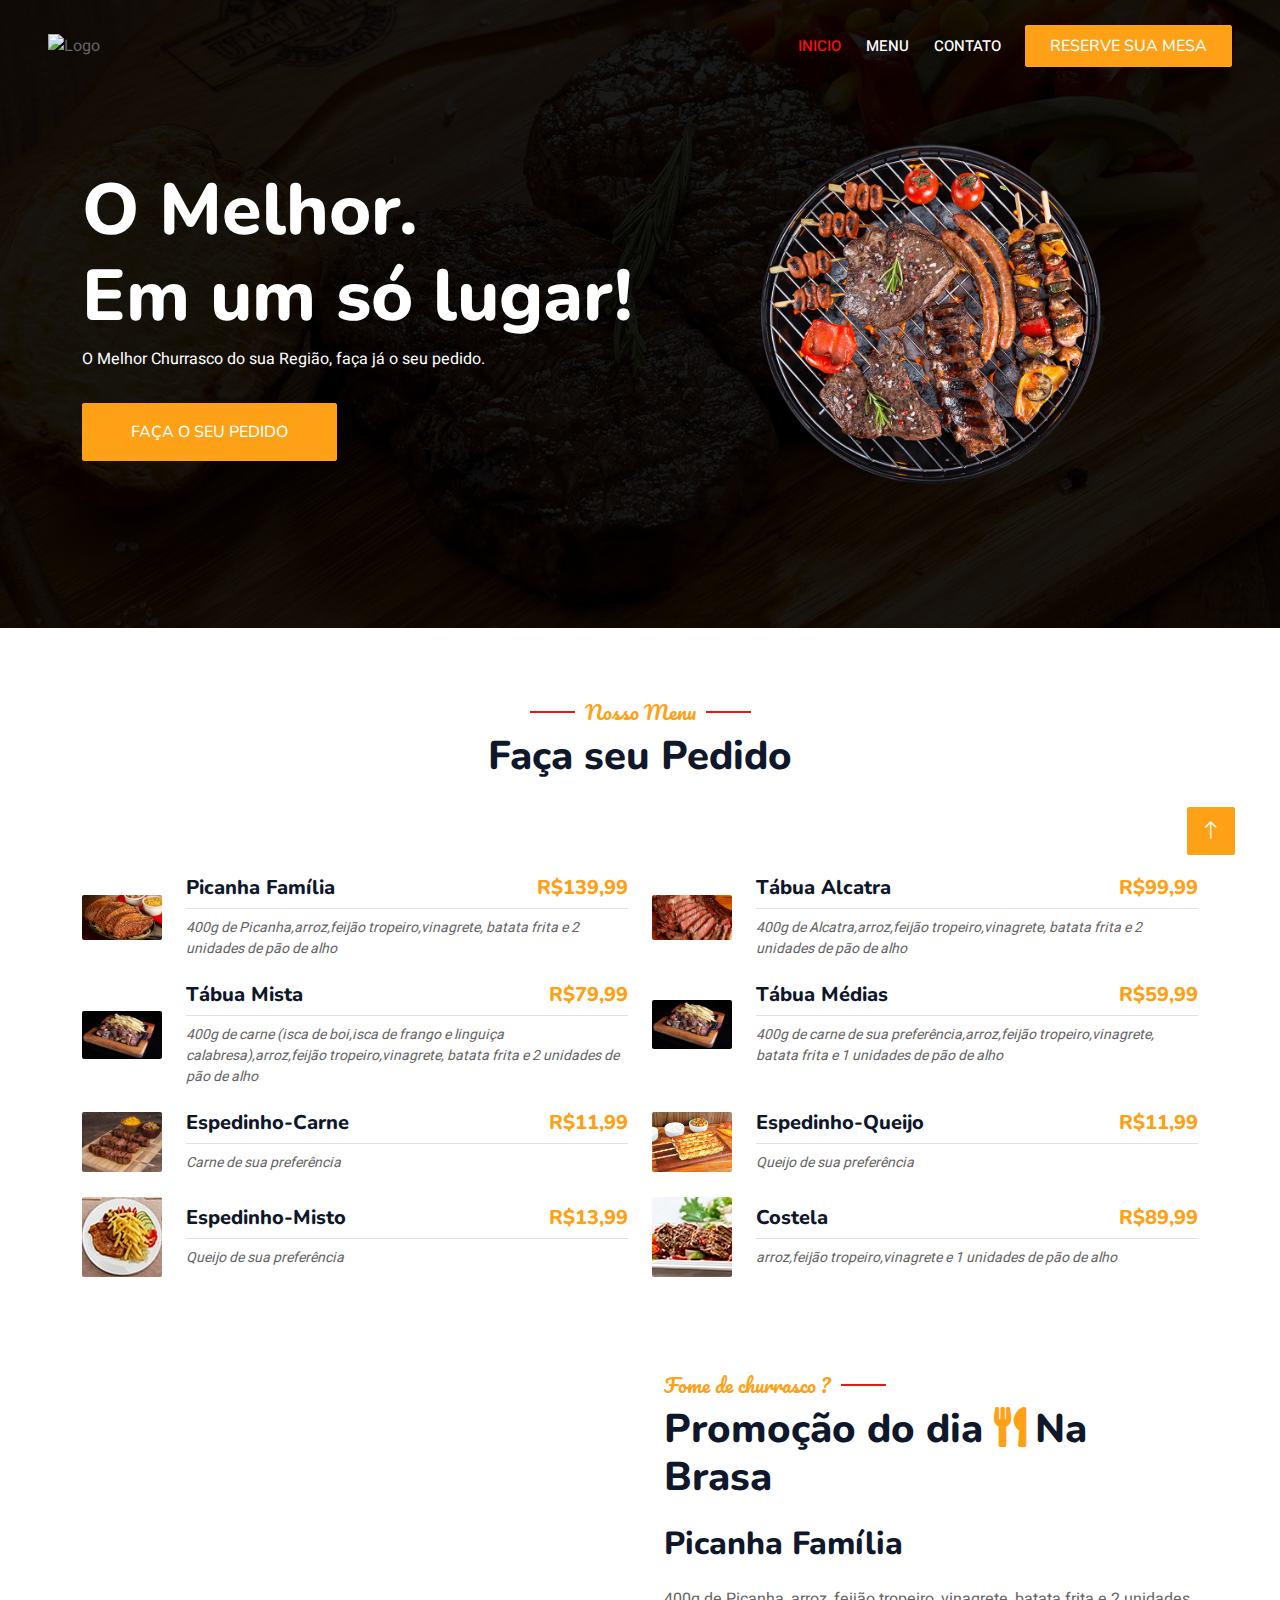
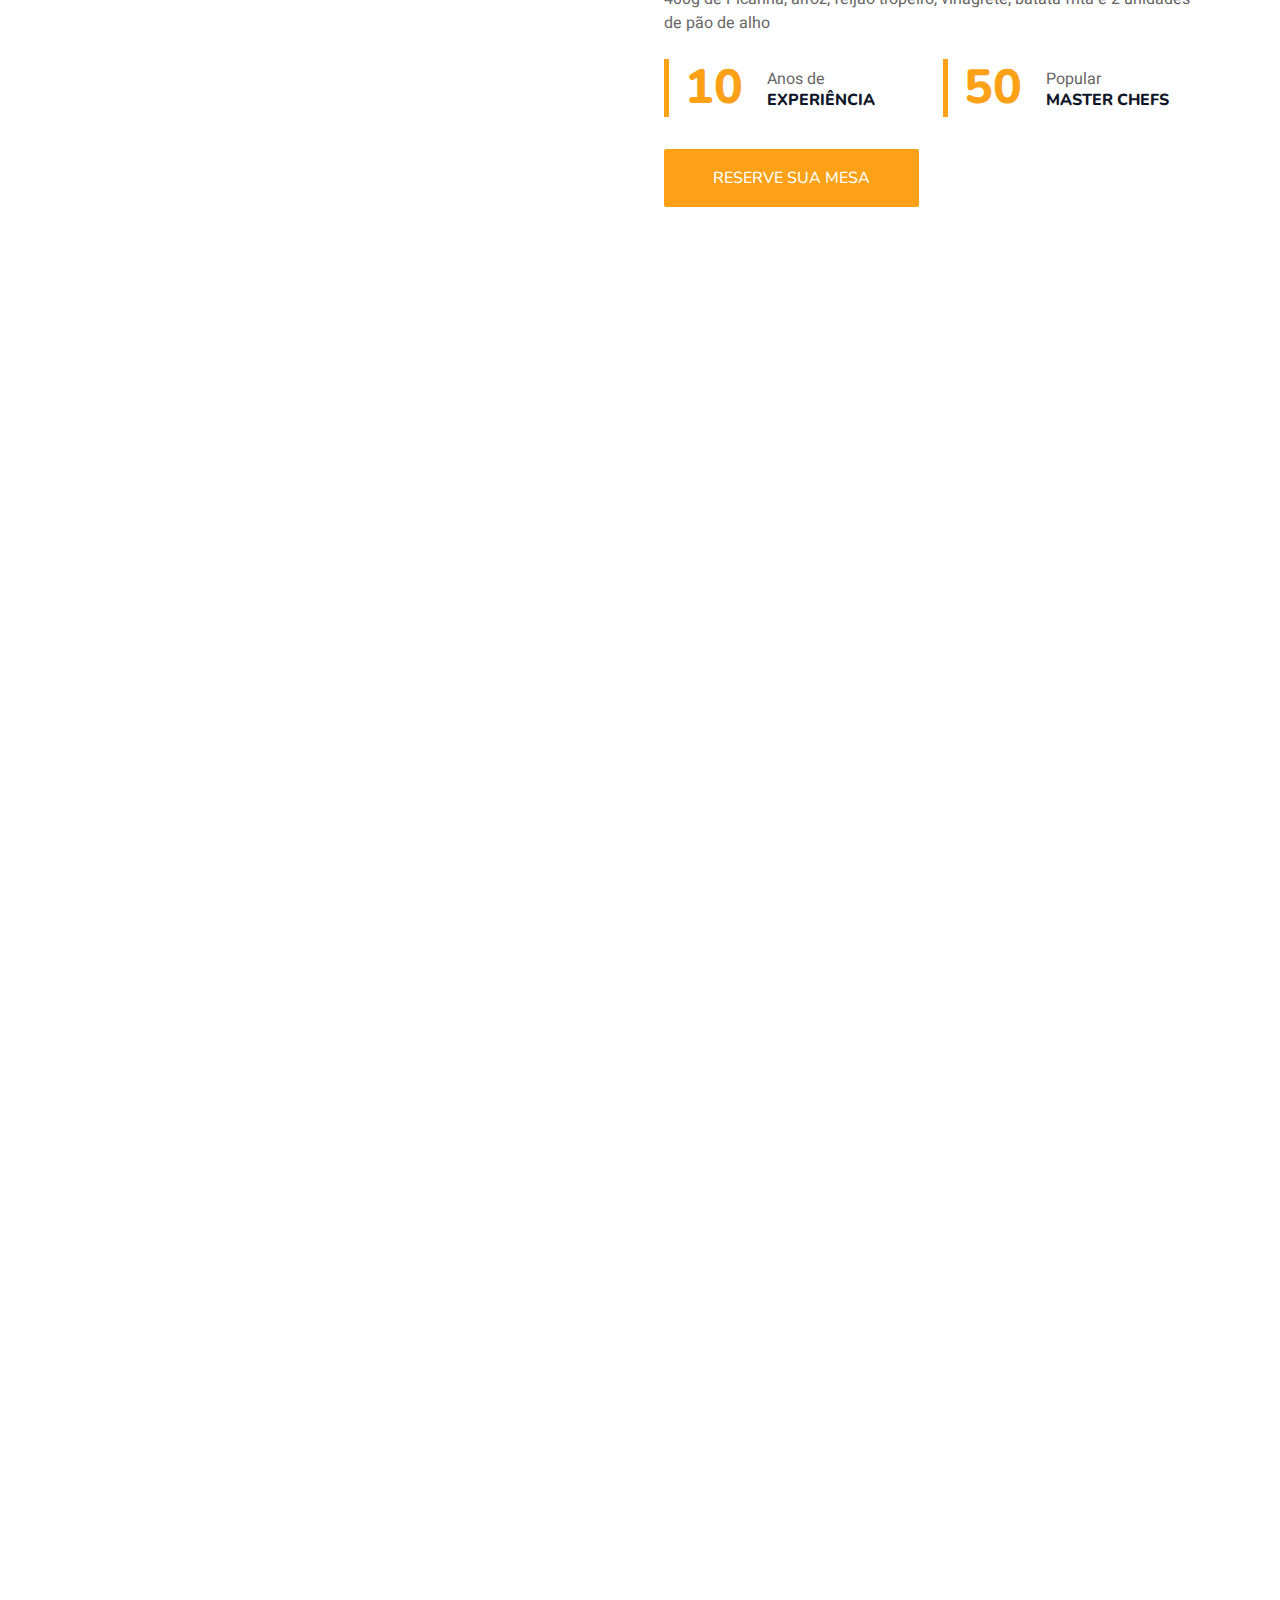
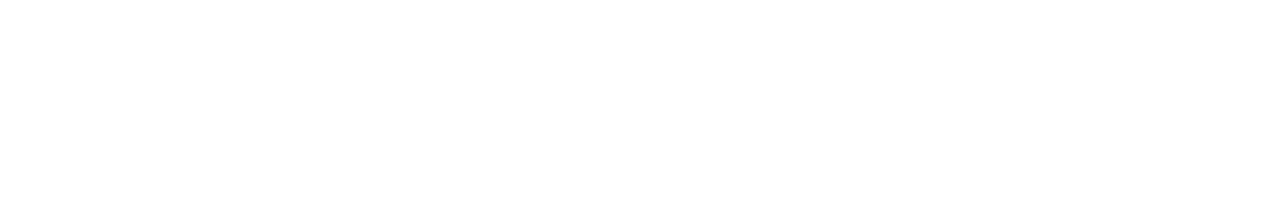
==== index.html @ fc456608 "Projeto de site Responsivo" ====
<!DOCTYPE html>
<html lang="pt-BR">

<head>
    <meta charset="utf-8">
    <title>Na Brasa </title>
    <meta content="width=device-width, initial-scale=1.0" name="viewport">
    <meta content="" name="keywords">
    <meta content="" name="description">

    <!-- Favicon -->
    <link href="img/favicon.ico" rel="icon" alt="imagem">
    <!-- Google Web Fonts -->
    <link rel="preconnect" href="https://fonts.googleapis.com">
    <link rel="preconnect" href="https://fonts.gstatic.com" crossorigin>
    <link href="https://fonts.googleapis.com/css2?family=Heebo:wght@400;500;600&family=Nunito:wght@600;700;800&family=Pacifico&display=swap" rel="stylesheet">

    <!-- Icon Font Stylesheet -->
    <link href="https://cdnjs.cloudflare.com/ajax/libs/font-awesome/5.10.0/css/all.min.css" rel="stylesheet">
    <link href="https://cdn.jsdelivr.net/npm/bootstrap-icons@1.4.1/font/bootstrap-icons.css" rel="stylesheet">

    <!-- Libraries Stylesheet -->
    <link href="lib/animate/animate.min.css" rel="stylesheet">
    <link href="lib/owlcarousel/assets/owl.carousel.min.css" rel="stylesheet">
    <link href="lib/tempusdominus/css/tempusdominus-bootstrap-4.min.css" rel="stylesheet" />

    <!-- Customized Bootstrap Stylesheet -->
    <link href="css/bootstrap.min.css" rel="stylesheet">

    <!-- Template Stylesheet -->
    <link href="css/style.css" rel="stylesheet">
</head>

<body>

   


    <div class="container-xxl bg-white p-0">
        <!-- Spinner Start -->
        <div id="spinner" class="show bg-white position-fixed translate-middle w-100 vh-100 top-50 start-50 d-flex align-items-center justify-content-center">
            <div class="spinner-border text-primary" style="width: 3rem; height: 3rem;" role="status">
                <span class="sr-only">Loading...</span>
            </div>
        </div>
        <!-- Spinner End -->


        <div class="container-xxl position-relative p-0">
            <nav class="navbar navbar-expand-lg navbar-dark bg-dark px-4 px-lg-5 py-3 py-lg-0">    
                    <img class="ChurrascoLogo" src="img/ChurrascoLogo.png" alt="Logo"> 
                </a>
                <button class="navbar-toggler" type="button" data-bs-toggle="collapse" data-bs-target="#navbarCollapse">
                    <span class="fa fa-bars"></span>
                </button>
               
                   
                <div class="collapse navbar-collapse" id="navbarCollapse">
                    <div class="navbar-nav ms-auto py-0 pe-4">
                        <a href="index.html" class="nav-item nav-link active">inicio</a>
                        <a href="menu.html" class="nav-item nav-link">Menu</a>
                        <div class="nav-item dropdown">
                            <div class="dropdown-menu m-0">
                                <a href="testimonial.html" class="dropdown-item">Clientes</a>
                            </div>
                        </div>
                        <a href="contact.html" class="nav-item nav-link">Contato</a>
                    </div>
                    <a href="contact.html" class="btn btn-primary py-2 px-4">Reserve sua Mesa</a>
                </div>
            </nav>
            
        </div>

            <div class="container-xxl py-5 bg-dark hero-header mb-0" >
                <div class="container my-5 py-5">
                    <div class="row align-items-center g-5">
                        <div class="col-lg-7 text-center text-lg-start">
                            <h1 class="display-2 text-white animated slideInLeft">O Melhor. <br>Em um só lugar!</h1>
                            <p class="text-white animated slideInLeft mb-4 pb-2">O Melhor Churrasco do sua Região, faça já o seu pedido.

                            </p>
                            <a href="contact.html" class="btn btn-primary py-sm-3 px-sm-5 me-3 animated slideInLeft"> Faça o seu Pedido</a>
                        </div>
                        <div class="col-lg-4 text-center text-lg-end overflow-hidden">
                            <img class="img-fluid" src="img/hero.png" alt="Churrasco Na Brasa">
                        </div>
                    </div>
                </div>
            </div>
        </div>
        <!-- Navbar & Hero End -->



        <div class="tab-class text-center wow fadeInUp" data-wow-delay="0.1s">

<br>

<div class="container-xxl py-5">
    <div class="container">
        <div class="text-center wow fadeInUp" data-wow-delay="0.1s">
            <h5 class="section-title ff-secondary text-center text-primary fw-normal">Nosso Menu</h5>
            <h1 class="mb-5">Faça seu Pedido</h1>
        </div>
<br>
<br>
        
              <div  class="tab-content">
                <div id="tab-1" class="tab-pane fade show p-0 active">
                    <div class="row g-4">
                        <div class="col-lg-6">
                            <div class="d-flex align-items-center">
                                
                                <img class="flex-shrink-0 img-fluid rounded"  src="img/picanha2.webp" alt="picanha1" style="width: 80px;">
                                <div class="w-100 d-flex flex-column text-start ps-4">
                                    <h5 class="d-flex justify-content-between border-bottom pb-2">
                                        <span>Picanha Família</span>
                                        <span class="text-primary">R$139,99</span>
                                    </h5>
                                    <small class="fst-italic">400g de Picanha,arroz,feijão tropeiro,vinagrete, batata frita e 2 unidades de pão de alho</small>
                                </div>
                            </div>
                        </div>
                        <div class="col-lg-6">
                            <div class="d-flex align-items-center">
                                <img class="flex-shrink-0 img-fluid rounded" src="img/Tabuaalcatra.jpg" alt="Alcatra" style="width: 80px;">
                                <div class="w-100 d-flex flex-column text-start ps-4">
                                    <h5 class="d-flex justify-content-between border-bottom pb-2">
                                        <span>Tábua Alcatra</span>
                                        <span class="text-primary">R$99,99</span>
                                    </h5>
                                    <small class="fst-italic">400g de Alcatra,arroz,feijão tropeiro,vinagrete, batata frita e 2 unidades de pão de alho</small>
                                </div>
                            </div>
                        </div>
                        <div class="col-lg-6">
                            <div class="d-flex align-items-center">
                                <img class="flex-shrink-0 img-fluid rounded" src="img/TabuaMista.jpg" alt="Mista" style="width: 80px;">
                                <div class="w-100 d-flex flex-column text-start ps-4">
                                    <h5 class="d-flex justify-content-between border-bottom pb-2">
                                        <span>Tábua Mista</span>
                                        <span class="text-primary">R$79,99</span>
                                    </h5>
                                    <small class="fst-italic">400g de carne (isca de boi,isca de frango e linguiça calabresa),arroz,feijão tropeiro,vinagrete, batata frita e 2 unidades de pão de alho</small>
                                </div>
                            </div>
                        </div>
                        <div class="col-lg-6">
                            <div class="d-flex align-items-center">
                                <img class="flex-shrink-0 img-fluid rounded" src="img/TabuaMista.jpg" alt="mista" style="width: 80px;">
                                <div class="w-100 d-flex flex-column text-start ps-4">
                                    <h5 class="d-flex justify-content-between border-bottom pb-2">
                                        <span>Tábua Médias</span>
                                        <span class="text-primary">R$59,99</span>
                                    </h5>
                                    <small class="fst-italic">400g de carne de sua preferência,arroz,feijão tropeiro,vinagrete, batata frita e 1 unidades de pão de alho</small>
                                </div>
                            </div>
                        </div>
                        <div class="col-lg-6">
                            <div class="d-flex align-items-center">
                                <img class="flex-shrink-0 img-fluid rounded" src="img/EspedinhoCarne.jpg" alt="carne" style="width: 80px;">
                                <div class="w-100 d-flex flex-column text-start ps-4">
                                    <h5 class="d-flex justify-content-between border-bottom pb-2">
                                        <span>Espedinho-Carne</span>
                                        <span class="text-primary">R$11,99</span>
                                    </h5>
                                    <small class="fst-italic">Carne de sua preferência</small>
                                </div>
                            </div>
                        </div>
                        <div class="col-lg-6">
                            <div class="d-flex align-items-center">
                                <img class="flex-shrink-0 img-fluid rounded" src="img/Espedinho-Queijo.jpg" alt="queijo" style="width: 80px;">
                                <div class="w-100 d-flex flex-column text-start ps-4">
                                    <h5 class="d-flex justify-content-between border-bottom pb-2">
                                        <span>Espedinho-Queijo</span>
                                        <span class="text-primary">R$11,99</span>
                                    </h5>
                                    <small class="fst-italic">Queijo de sua preferência</small>
                                </div>
                            </div>
                        </div>
                        <div class="col-lg-6">
                            <div class="d-flex align-items-center">
                                <img class="flex-shrink-0 img-fluid rounded" src="img/menu-6.jpg" alt="menu" style="width: 80px;">
                                <div class="w-100 d-flex flex-column text-start ps-4">
                                    <h5 class="d-flex justify-content-between border-bottom pb-2">
                                        <span>Espedinho-Misto</span>
                                        <span class="text-primary">R$13,99</span>
                                    </h5>
                                    <small class="fst-italic">Queijo de sua preferência</small>
                                </div>
                            </div>
                        </div>
                        <div class="col-lg-6">
                            <div class="d-flex align-items-center">
                                <img class="flex-shrink-0 img-fluid rounded" src="img/menu-8.jpg" alt="menu" style="width: 80px;">
                                <div class="w-100 d-flex flex-column text-start ps-4">
                                    <h5 class="d-flex justify-content-between border-bottom pb-2">
                                        <span>Costela</span>
                                        <span class="text-primary">R$89,99</span>
                                    </h5>
                                    <small class="fst-italic">arroz,feijão tropeiro,vinagrete e 1 unidades de pão de alho</small>
                                </div>
                    
                            </div> 
                        </div>
                        
                    </div>
                </div>
            </div>
        </div>
    </div>
</div>


<div class="container-xxl py-5">
    <div class="container">
        <div class="row g-5 align-items-center">
            <div class="col-lg-6">
                <div class="row g-3">
                    <div class="col-6 text-start">
                        <img class="img-fluid rounded w-100 wow zoomIn" data-wow-delay="0.1s" src="img/picanha2.webp" alt="picanha">
                    </div>
                    <div class="col-6 text-start">
                        <img class="img-fluid rounded w-75 wow zoomIn" data-wow-delay="0.3s" src="img/picanha1.webp"  alt="picanha" style="margin-top: 25%;">
                    </div>
                    <div class="col-6 text-end">
                        <img class="img-fluid rounded w-75 wow zoomIn" data-wow-delay="0.5s" src="img/picanha3" alt="picanha">
                    </div>
                    <div class="col-6 text-end">
                        <img class="img-fluid rounded w-100 wow zoomIn" data-wow-delay="0.7s" src="img/picanha4" alt="picanha">
                    </div>
                </div>
            </div>
            <div class="col-lg-6">
                <h5 class="section-title ff-secondary text-start text-primary fw-normal">Fome de churrasco ? </h5>
                <h1 class="mb-4"> Promoção do dia <i class="fa fa-utensils text-primary me-2"></i>Na Brasa</h1>
                
                <h2 class="mb-4">Picanha Família</h2> 
                <p class="mb-4">400g de Picanha, arroz, feijão tropeiro, vinagrete, batata frita e 2 unidades de pão de alho</p>
                <div class="row g-4 mb-4">
                    <div class="col-sm-6">
                        <div class="d-flex align-items-center border-start border-5 border-primary px-3">
                            <h1 class="flex-shrink-0 display-5 text-primary mb-0" data-toggle="counter-up">10</h1>
                            <div class="ps-4">
                                <p class="mb-0">Anos de </p>
                                <h6 class="text-uppercase mb-0">Experiência</h6>
                            </div>
                        </div>
                    </div>
                    <div class="col-sm-6">
                        <div class="d-flex align-items-center border-start border-5 border-primary px-3">
                            <h1 class="flex-shrink-0 display-5 text-primary mb-0" data-toggle="counter-up">50</h1>
                            <div class="ps-4">
                                <p class="mb-0">Popular</p>
                                <h6 class="text-uppercase mb-0">Master Chefs</h6>
                            </div>
                        </div>
                    </div>
                </div>
                <a class="btn btn-primary py-3 px-5 mt-2" href="contact.html">Reserve sua mesa</a>
            </div>
        </div>
    </div>
</div>

<br>
<br>




        <!-- Service Start -->
       

        <!-- Reservation Start -->
        

        <div class="modal fade" id="videoModal" tabindex="-1" aria-labelledby="exampleModalLabel" aria-hidden="true">
            <div class="modal-dialog">
                <div class="modal-content rounded-0">
                    <div class="modal-header">
                        <h5 class="modal-title" id="exampleModalLabel">Youtube Video</h5>
                        <button type="button" class="btn-close" data-bs-dismiss="modal" aria-label="Close"></button>
                    </div>
                    <div class="modal-body">
                        <!-- 16:9 aspect ratio -->
                        <div class="ratio ratio-16x9">
                            <iframe class="embed-responsive-item" src="" id="video" allowfullscreen allowscriptaccess="always"
                                allow="autoplay"></iframe>
                        </div>
                    </div>
                </div>
            </div>
        </div>
        <!-- Reservation Start -->


        <!-- Team Start -->
        <div class="container-xxl pt-5 pb-3">
            <div class="container">
                <div class="text-center wow fadeInUp" data-wow-delay="0.1s">
                    <h5 class="section-title ff-secondary text-center text-primary fw-normal">Nosso time</h5>
                    <h1 class="mb-5">Nossos chefs</h1>
                </div>
                <div class="row g-4">
                    <div class="col-lg-3 col-md-6 wow fadeInUp" data-wow-delay="0.1s">
                        <div class="team-item text-center rounded overflow-hidden">
                            <div class="rounded-circle overflow-hidden m-4">
                                <img class="img-fluid" src="img/team-1.jpg" alt="time">
                            </div>
                            <h5 class="nomechef" class="mb-0">Micael Jacquin</h5>
                            <small class="nomechef" >Cortes</small>
                            
                        </div>
                    </div>
                    <div class="col-lg-3 col-md-6 wow fadeInUp" data-wow-delay="0.3s">
                        <div class="team-item text-center rounded overflow-hidden">
                            <div class="rounded-circle overflow-hidden m-4">
                                <img class="img-fluid" src="img/team-2.jpg" alt="time">
                            </div>
                            <h5 class="nomechef" class="mb-0">Rodrigo  Carosella</h5>
                            <small class="nomechef" >Especiarias</small>
                           
                        </div>
                    </div>
                    <div class="col-lg-3 col-md-6 wow fadeInUp" data-wow-delay="0.5s">
                        <div class="team-item text-center rounded overflow-hidden">
                            <div class="rounded-circle overflow-hidden m-4">
                                <img class="img-fluid" src="img/team-3.jpg" alt="time">
                            </div>
                            <h5 class="nomechef" class="mb-0">Leonardo Fogaça</h5>
                            <small  class="nomechef" >Mise en place</small>
                          
                        </div>
                    </div>
                    <div class="col-lg-3 col-md-6 wow fadeInUp" data-wow-delay="0.7s">
                        <div class="team-item text-center rounded overflow-hidden">
                            <div class="rounded-circle overflow-hidden m-4">
                                <img class="img-fluid" src="img/team-4.jpg" alt="time">
                            </div>
                            <h5 class="nomechef" class="mb-0">Igor Master</h5>
                            <small class="nomechef" >Carnes</small>
                            <div class="d-flex justify-content-center mt-3">
                                <!--
                                <a class="btn btn-square btn-primary mx-1" href=""><i class="fab fa-facebook-f"></i></a>
                                <a class="btn btn-square btn-primary mx-1" href=""><i class="fab fa-twitter"></i></a>
                                <a class="btn btn-square btn-primary mx-1" href=""><i class="fab fa-instagram"></i></a>
                            </div> -->
                        </div>
                    </div>
                </div>
            </div>
        </div>
        <!-- Team End -->


        <!-- Testimonial Start -->
        <div class="container-xxl py-5 wow fadeInUp" data-wow-delay="0.1s">
            <div class="container">
                <div class="text-center">
                    <h5 class="section-title ff-secondary text-center text-primary fw-normal">Comentários</h5>
                    <h1 class="mb-5">Nossos Clientes!!!</h1>
                </div>
                <div class="owl-carousel testimonial-carousel">
                    <div class="testimonial-item bg-transparent border rounded p-4">
                        <i class="fa fa-quote-left fa-2x text-primary mb-3"></i>
                        <p>Nossa a comida deles é maravilhora merecem 5 estrelas!</p>
                        <div class="d-flex align-items-center">
                            <img class="img-fluid flex-shrink-0 rounded-circle" src="img/testimonial-1.jpg" alt="imagem" style="width: 50px; height: 50px;">
                            <div class="ps-3">
                                <h5 class="mb-1">Maira Eduarda</h5>
                                <small>Arquiteta</small>
                            </div>
                        </div>
                    </div>
                    <div class="testimonial-item bg-transparent border rounded p-4">
                        <i class="fa fa-quote-left fa-2x text-primary mb-3"></i>
                        <p>Aquela carne foi feita pelos Deuzes...</p>
                        <div class="d-flex align-items-center">
                            <img class="img-fluid flex-shrink-0 rounded-circle" src="img/testimonial-2.jpg" alt="cliente" style="width: 50px; height: 50px;">
                            <div class="ps-3">
                                <h5 class="mb-1">Pedro joão</h5>
                                <small>Artista</small>
                            </div>
                        </div>
                    </div>
                    <div class="testimonial-item bg-transparent border rounded p-4">
                        <i class="fa fa-quote-left fa-2x text-primary mb-3"></i>
                        <p>O atendimento é maravilhoso, babida gelada e muita comida boa</p>
                        <div class="d-flex align-items-center">
                            <img class="img-fluid flex-shrink-0 rounded-circle" src="img/testimonial-3.jpg" alt="cliente" style="width: 50px; height: 50px;">
                            <div class="ps-3">
                                <h5 class="mb-1">joão marinho</h5>
                                <small>Produtor</small>
                            </div>
                        </div>
                    </div>
                    <div class="testimonial-item bg-transparent border rounded p-4">
                        <i class="fa fa-quote-left fa-2x text-primary mb-3"></i>
                        <p>Super recomendo, pode ter certeza que vou voltar com a minha família</p>
                        <div class="d-flex align-items-center">
                            <img class="img-fluid flex-shrink-0 rounded-circle" src="img/testimonial-4.jpg" alt="cliente" style="width: 50px; height: 50px;">
                            <div class="ps-3">
                                <h5 class="mb-1">Isadora</h5>
                                <small>Advogada</small>
                            </div>
                        </div>
                    </div>
                </div>
            </div>
        </div>
        <!-- Testimonial End -->
        

        <!-- Footer Start -->
        <div class="container-fluid bg-dark text-light footer pt-5 mt-5 wow fadeIn" data-wow-delay="0.1s">
            <div class="container py-5">
                <div class="row g-5">
                    <div class="col-lg-3 col-md-6">
                        <h4 class="section-title ff-secondary text-start text-primary fw-normal mb-4">Companhia</h4>
                        <a class="btn btn-link" href="index.html">Inicio</a>
                        <a class="btn btn-link" href="contact.html">Contato</a>
                        <a class="btn btn-link" href="contact.html">Reserva</a>
                    
            
                    </div>
                    <div class="col-lg-3 col-md-6">
                        <h4 class="section-title ff-secondary text-start text-primary fw-normal mb-4">contatos</h4>
                        <p class="mb-2"><i class="fa fa-map-marker-alt me-3"></i>Rua doutor Gama Rosa, N° 170</p>
                        <p class="mb-2"><i class="fa fa-phone-alt me-3"></i>+55 (21) 9856 - 7890</p>
                        <p class="mb-2"><i class="fa fa-envelope me-3"></i>nabrasa@gmail.com</p>
                       
                    </div>
                    <div class="col-lg-3 col-md-6">
                        <h4 class="section-title ff-secondary text-start text-primary fw-normal mb-4">Horários</h4>
                        <h5 class="text-light fw-normal">Terça a sábado</h5>
                        <p> 09:00hs - 22:00hs</p>
                        <h5 class="text-light fw-normal">Domingo</h5>
                        <p>09:00hs - 15:00hs</p>
                    </div>
                    <div class="col-lg-3 col-md-6">
                        <h4 class="section-title ff-secondary text-start text-primary fw-normal mb-4">Boletim de Notícias</h4>
                        <p>Fique por dentro das nossas PROMOÇÕES.</p>
                        <div class="position-relative mx-auto" style="max-width: 400px;">
                            <input class="form-control border-primary w-100 py-3 ps-4 pe-5" type="text" placeholder="Email">
                            <button type="button" class="btn btn-primary py-2 position-absolute top-0 end-0 mt-2 me-2">Enviar</button>
                        </div>
                    </div>
                </div>
            </div>
            <div class="container">
                <div class="copyright">
                    <div class="row">
                        <div class="col-md-6 text-center text-md-start mb-3 mb-md-0">
                            &copy; <a class="border-bottom" href="#">By Igor Gabriel </a>  All Right Reserved. 
							
							<!--/*** This template is free as long as you keep the footer author’s credit link/attribution link/backlink. If you'd like to use the template without the footer author’s credit link/attribution link/backlink, you can purchase the Credit Removal License from "https://htmlcodex.com/credit-removal". Thank you for your support. ***/-->
							Designed By <a class="border-bottom" href="https://htmlcodex.com">HTML Codex</a><br><br>
                            Distributed By <a class="border-bottom" href="https://themewagon.com" target="_blank">ThemeWagon</a>
                        </div>
                        
                    </div>
                </div>
            </div>
        </div>
        <!-- Footer End -->


        <!-- Back to Top -->
        <a href="#" class="btn btn-lg btn-primary btn-lg-square back-to-top"><i class="bi bi-arrow-up"></i></a>
    </div>

    <!-- JavaScript Libraries -->
    <script src="https://code.jquery.com/jquery-3.4.1.min.js"></script>
    <script src="https://cdn.jsdelivr.net/npm/bootstrap@5.0.0/dist/js/bootstrap.bundle.min.js"></script>
    <script src="lib/wow/wow.min.js"></script>
    <script src="lib/easing/easing.min.js"></script>
    <script src="lib/waypoints/waypoints.min.js"></script>
    <script src="lib/counterup/counterup.min.js"></script>
    <script src="lib/owlcarousel/owl.carousel.min.js"></script>
    <script src="lib/tempusdominus/js/moment.min.js"></script>
    <script src="lib/tempusdominus/js/moment-timezone.min.js"></script>
    <script src="lib/tempusdominus/js/tempusdominus-bootstrap-4.min.js"></script>

    <!-- Template Javascript -->
    <script src="js/main.js"></script>
</body>

</html>
---- css/style.css ----
/********** Template CSS **********/

body{

   background-color: #ffffff;
}

.element.style {
    background-color: #000000;
}
.col{
    margin-bottom: 100%
}
.ChurrascoLogo{
    
   width: 16%;
   height: auto;
    margin: 0%;
    padding: 0%;
}


:root {
    --primary: #fa1010;
    --light: #ffffff;
    --dark: #000000;
}  
.ff-secondary {
    font-family: 'Pacifico', cursive;
}

.fw-medium {
    font-weight: 600 !important;
}

.fw-semi-bold {
    font-weight: 700 !important;
}

.back-to-top {
    position: fixed;
    display: none;
    right: 45px;
    bottom: 45px;
    z-index: 99;
}


/*** Spinner ***/
#spinner {
    opacity: 0;
    visibility: hidden;
    transition: opacity .5s ease-out, visibility 0s linear .5s;
    z-index: 99999;
}

#spinner.show {
    transition: opacity .5s ease-out, visibility 0s linear 0s;
    visibility: visible;
    opacity: 1;
}


/*** Button ***/
.btn {
    font-family: 'Nunito', sans-serif;
    font-weight: 500;
    text-transform: uppercase;
    transition: .5s;
}

.btn.btn-primary,
.btn.btn-secondary {
    color: #ffffff;
}

.btn-square {
    width: 38px;
    height: 38px;
}

.btn-sm-square {
    width: 32px;
    height: 32px;
}

.btn-lg-square {
    width: 48px;
    height: 48px;
}

.btn-square,
.btn-sm-square,
.btn-lg-square {
    padding: 0;
    display: flex;
    align-items: center;
    justify-content: center;
    font-weight: normal;
    border-radius: 2px;
}


/*** Navbar ***/
.navbar-dark .navbar-nav .nav-link {
    position: relative;
    margin-left: 25px;
    padding: 35px 0;
    font-size: 15px;
    color: var(--light) !important;
    text-transform: uppercase;
    font-weight: 500;
    outline: none;
    transition: .5s;
}

.sticky-top.navbar-dark .navbar-nav .nav-link {
    padding: 20px 0;
}

.navbar-dark .navbar-nav .nav-link:hover,
.navbar-dark .navbar-nav .nav-link.active {
    color: var(--primary) !important;
}

.navbar-dark .navbar-brand img {
    max-height: 60px;
    transition: .5s;
}

.sticky-top.navbar-dark .navbar-brand img {
    max-height: 45px;
}

@media (max-width: 991.98px) {
    .sticky-top.navbar-dark {
        position: relative;
    }

    .navbar-dark .navbar-collapse {
        margin-top: 15px;
        border-top: 3px solid rgba(255, 255, 255, 0.993)
    }

    .navbar-dark .navbar-nav .nav-link,
    .sticky-top.navbar-dark .navbar-nav .nav-link {
        padding: 10px 0;
        margin-left: 0;
    }

    .navbar-dark .navbar-brand img {
        max-height: 45px;
    }
}

@media (min-width: 992px) {
    .navbar-dark {
        position: absolute;
        width: 100%;
        top: 0;
        left: 0;
        z-index: 999;
        background: transparent !important;
    }
    
    .sticky-top.navbar-dark {
        position: fixed;
        background: var(--dark) !important;
    }
}


/*** Hero Header ***/
.hero-header {
    background: linear-gradient(rgba(0, 0, 0, 0.9), rgba(0, 0, 0, 0.9)), url(../img/bg-hero.jpg);
    background-position: center center;
    background-repeat: no-repeat;
    background-size: cover;
}

.hero-header img {
    animation: imgRotate 50s linear infinite;
}

@keyframes imgRotate { 
    100% { 
        transform: rotate(360deg); 
    } 
}

.breadcrumb-item + .breadcrumb-item::before {
    color: rgb(252, 250, 250);
}


/*** Section Title ***/
.section-title {
    position: relative;
    display: inline-block;
}

.section-title::before {
    position: absolute;
    content: "";
    width: 45px;
    height: 2px;
    top: 50%;
    left: -55px;
    margin-top: -1px;
    background: var(--primary);
}

.section-title::after {
    position: absolute;
    content: "";
    width: 45px;
    height: 2px;
    top: 50%;
    right: -55px;
    margin-top: -1px;
    background: var(--primary);
}

.section-title.text-start::before,
.section-title.text-end::after {
    display: none;
}


/*** Service ***/
.service-item {
    box-shadow: 0 0 45px rgba(243, 2, 2, 0.08);
    transition: .5s;
}

.service-item:hover {
    background: var(--primary);
}

.service-item * {
    transition: .5s;
}

.service-item:hover * {
    color: var(--light) !important;
}


/*** Food Menu ***/
.nav-pills .nav-item .active {
    border-bottom: 2px solid var(--primary);
}


/*** Youtube Video ***/
.video {
    position: relative;
    height: 100%;
    min-height: 500px;
    background: linear-gradient(rgba(0, 0, 0, 0.1), rgba(0, 0, 0, 0.1)), url(../img/video.jpg);
    background-position: center center;
    background-repeat: no-repeat;
    background-size: cover;
}

.video .btn-play {
    position: absolute;
    z-index: 3;
    top: 50%;
    left: 50%;
    transform: translateX(-50%) translateY(-50%);
    box-sizing: content-box;
    display: block;
    width: 32px;
    height: 44px;
    border-radius: 50%;
    border: none;
    outline: none;
    padding: 18px 20px 18px 28px;
}

.video .btn-play:before {
    content: "";
    position: absolute;
    z-index: 0;
    left: 50%;
    top: 50%;
    transform: translateX(-50%) translateY(-50%);
    display: block;
    width: 100px;
    height: 100px;
    background: var(--primary);
    border-radius: 50%;
    animation: pulse-border 1500ms ease-out infinite;
}

.video .btn-play:after {
    content: "";
    position: absolute;
    z-index: 1;
    left: 50%;
    top: 50%;
    transform: translateX(-50%) translateY(-50%);
    display: block;
    width: 100px;
    height: 100px;
    background: var(--primary);
    border-radius: 50%;
    transition: all 200ms;
}

.video .btn-play img {
    position: relative;
    z-index: 3;
    max-width: 100%;
    width: auto;
    height: auto;
}

.video .btn-play span {
    display: block;
    position: relative;
    z-index: 3;
    width: 0;
    height: 0;
    border-left: 32px solid var(--dark);
    border-top: 22px solid transparent;
    border-bottom: 22px solid transparent;
}

@keyframes pulse-border {
    0% {
        transform: translateX(-50%) translateY(-50%) translateZ(0) scale(1);
        opacity: 1;
    }

    100% {
        transform: translateX(-50%) translateY(-50%) translateZ(0) scale(1.5);
        opacity: 0;
    }
}

#videoModal {
    z-index: 99999;
}

#videoModal .modal-dialog {
    position: relative;
    max-width: 800px;
    margin: 60px auto 0 auto;
}

#videoModal .modal-body {
    position: relative;
    padding: 0px;
}

#videoModal .close {
    position: absolute;
    width: 30px;
    height: 30px;
    right: 0px;
    top: -30px;
    z-index: 999;
    font-size: 30px;
    font-weight: normal;
    color: #FFFFFF;
    background: #000000;
    opacity: 1;
}


/*** Team ***/

.nomechef{
    color: #FFFFFF;
}

.team-item {
    background-color: #000000;
    height: calc(100% - 38px);
    transition: .5s;
}

.team-item img {
    transition: .5s;
}

.team-item:hover img {
    transform: scale(1.1);
}

.team-item:hover {
    height: 100%;
}

.team-item .btn {
    border-radius: 38px 38px 0 0;
}


/*** Testimonial ***/
.testimonial-carousel .owl-item .testimonial-item,
.testimonial-carousel .owl-item.center .testimonial-item * {
    
    transition: .5s;
}

.testimonial-carousel .owl-item.center .testimonial-item {
    background:black  !important;
    border-color: white !important;
}

.testimonial-carousel .owl-item.center .testimonial-item * {
    color: var(--light) !important;
}

.testimonial-carousel .owl-dots {
    margin-top: 24px;
    display: flex;
    align-items: flex-end;
    justify-content: center;
}

.testimonial-carousel .owl-dot {
    position: relative;
    display: inline-block;
    margin: 0 5px;
    width: 15px;
    height: 15px;
    border: 1px solid #CCCCCC;
    border-radius: 15px;
    transition: .5s;
}

.testimonial-carousel .owl-dot.active {
    background: var(--primary);
    border-color: var(--primary);
}


/*** Footer ***/
.footer .btn.btn-social {
    margin-right: 5px;
    width: 35px;
    height: 35px;
    display: flex;
    align-items: center;
    justify-content: center;
    color: var(--light);
    border: 1px solid #FFFFFF;
    border-radius: 35px;
    transition: .3s;
}

.footer .btn.btn-social:hover {
    color: var(--primary);
}

.footer .btn.btn-link {
    display: block;
    margin-bottom: 5px;
    padding: 0;
    text-align: left;
    color: #ffffff;
    font-size: 15px;
    font-weight: normal;
    text-transform: capitalize;
    transition: .3s;
}

.footer .btn.btn-link::before {
    position: relative;
    content: "\f105";
    font-family: "Font Awesome 5 Free";
    font-weight: 900;
    margin-right: 10px;
}

.footer .btn.btn-link:hover {
    letter-spacing: 1px;
    box-shadow: none;
}

.footer .copyright {
    padding: 25px 0;
    font-size: 15px;
    border-top: 1px solid rgba(256, 256, 256, .1);
}

.footer .copyright a {
    color: var(--light);
}

.footer .footer-menu a {
    margin-right: 15px;
    padding-right: 15px;
    border-right: 1px solid hsla(0, 20%, 96%, 0.986);
}

.footer .footer-menu a:last-child {
    margin-right: 0;
    padding-right: 0;
    border-right: none;
}
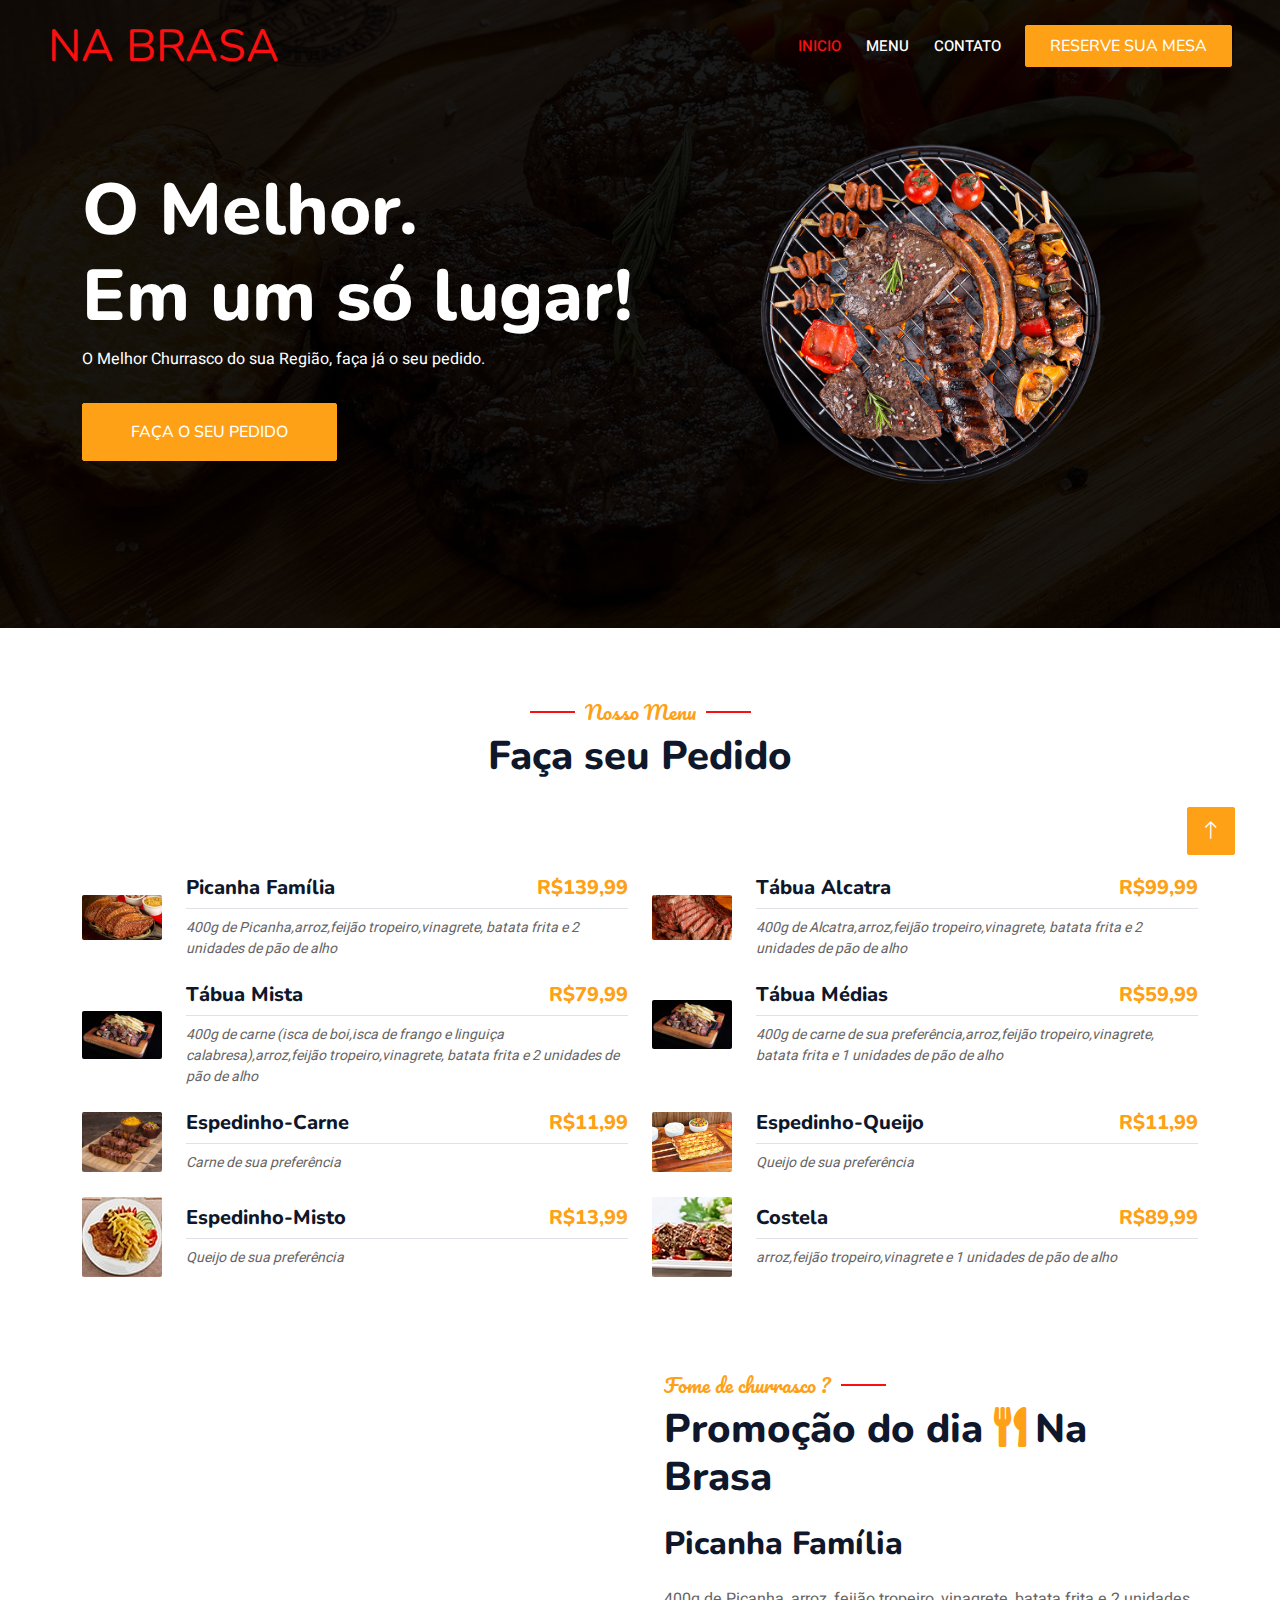
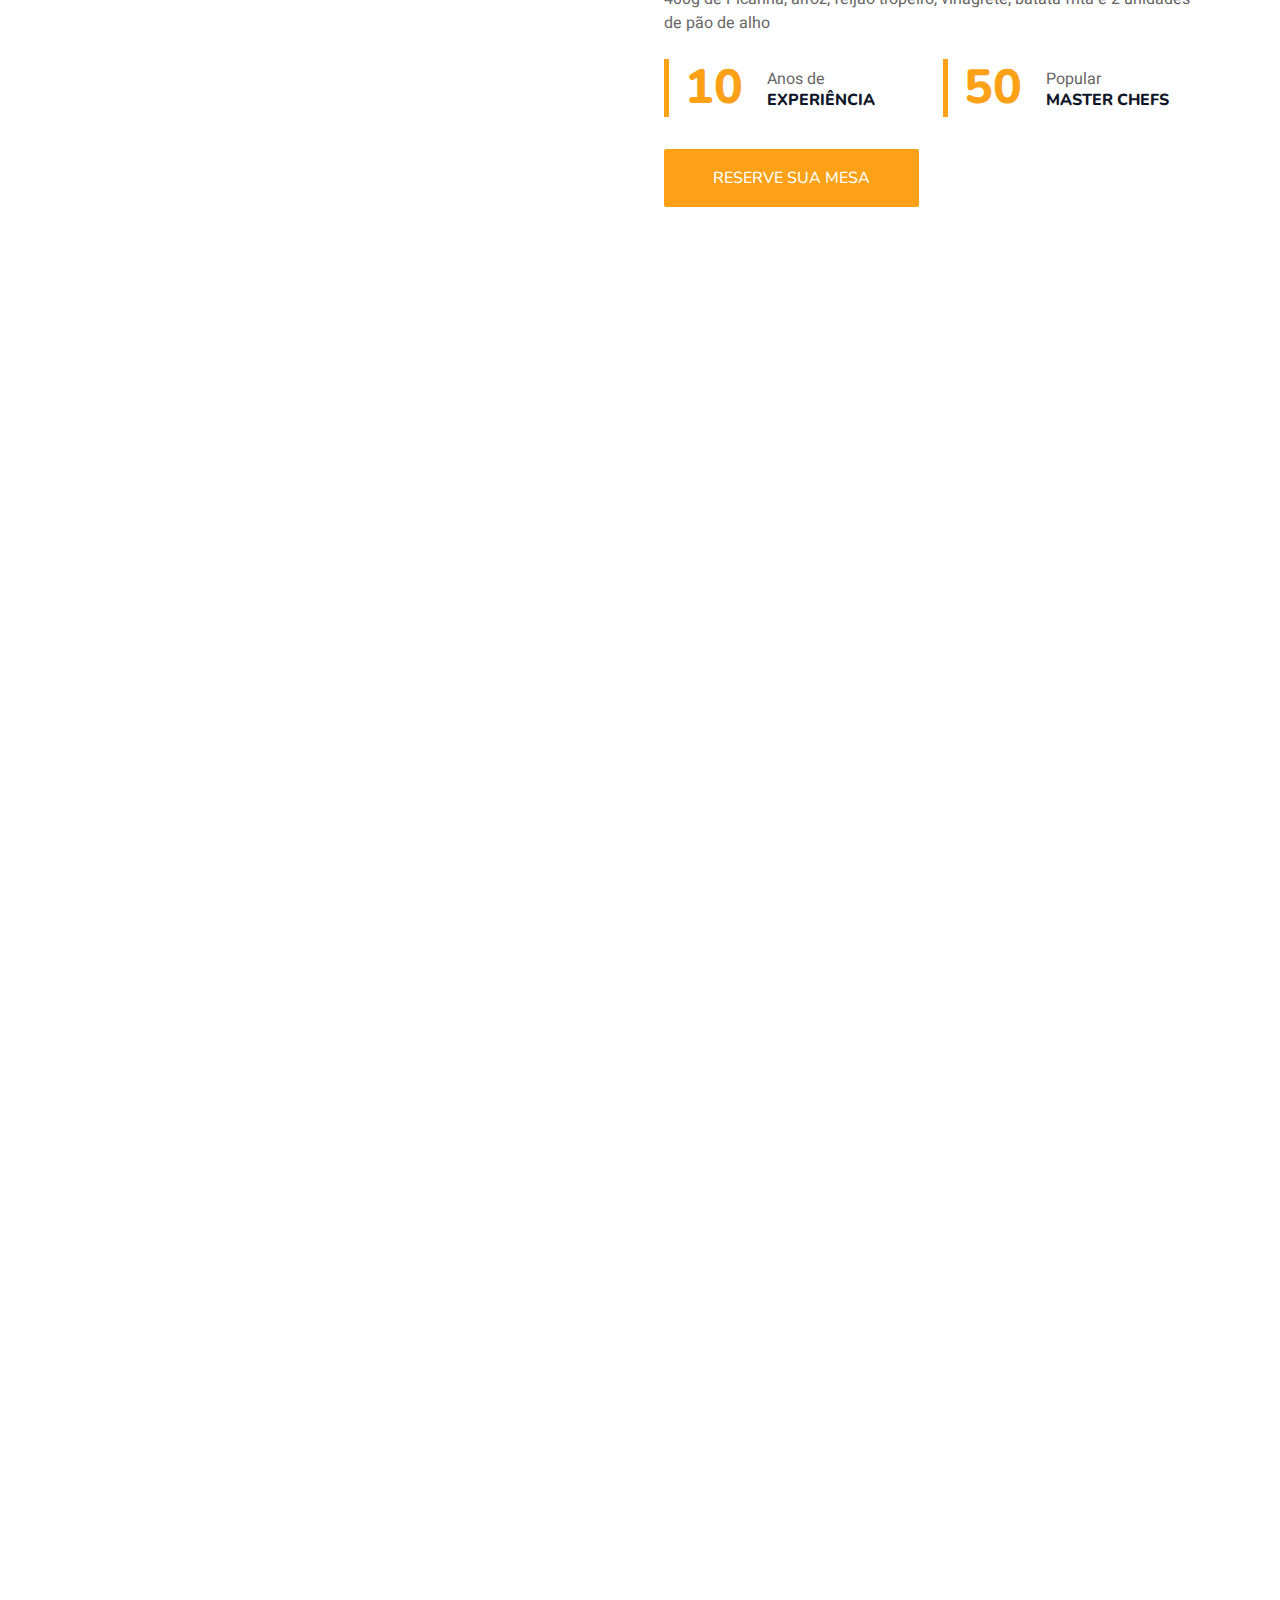
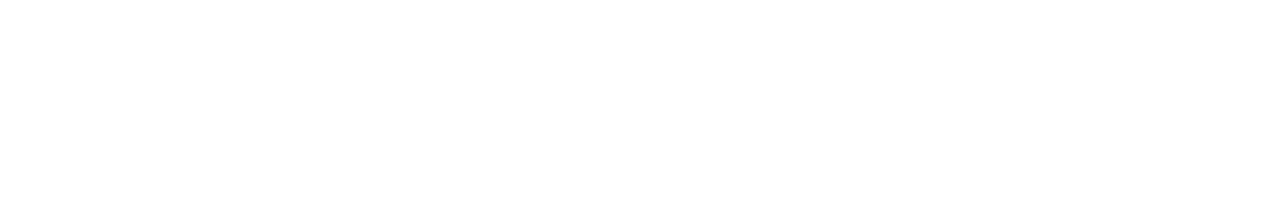
==== commit 659898f2: "Atualizando" ====
--- a/index.html
+++ b/index.html
@@ -48,8 +48,7 @@
 
         <div class="container-xxl position-relative p-0">
             <nav class="navbar navbar-expand-lg navbar-dark bg-dark px-4 px-lg-5 py-3 py-lg-0">    
-                    <img class="ChurrascoLogo" src="img/ChurrascoLogo.png" alt="Logo"> 
-                </a>
+                <div class="textologo" >NA BRASA</div>                </a>
                 <button class="navbar-toggler" type="button" data-bs-toggle="collapse" data-bs-target="#navbarCollapse">
                     <span class="fa fa-bars"></span>
                 </button>
--- a/css/style.css
+++ b/css/style.css
@@ -17,6 +17,14 @@
    height: auto;
     margin: 0%;
     padding: 0%;
+}
+.textologo{
+
+    color: #fa1010;
+    font-size: 45px;
+    font-family: "Nunito",sans-serif;
+ 
+
 }
 
 
